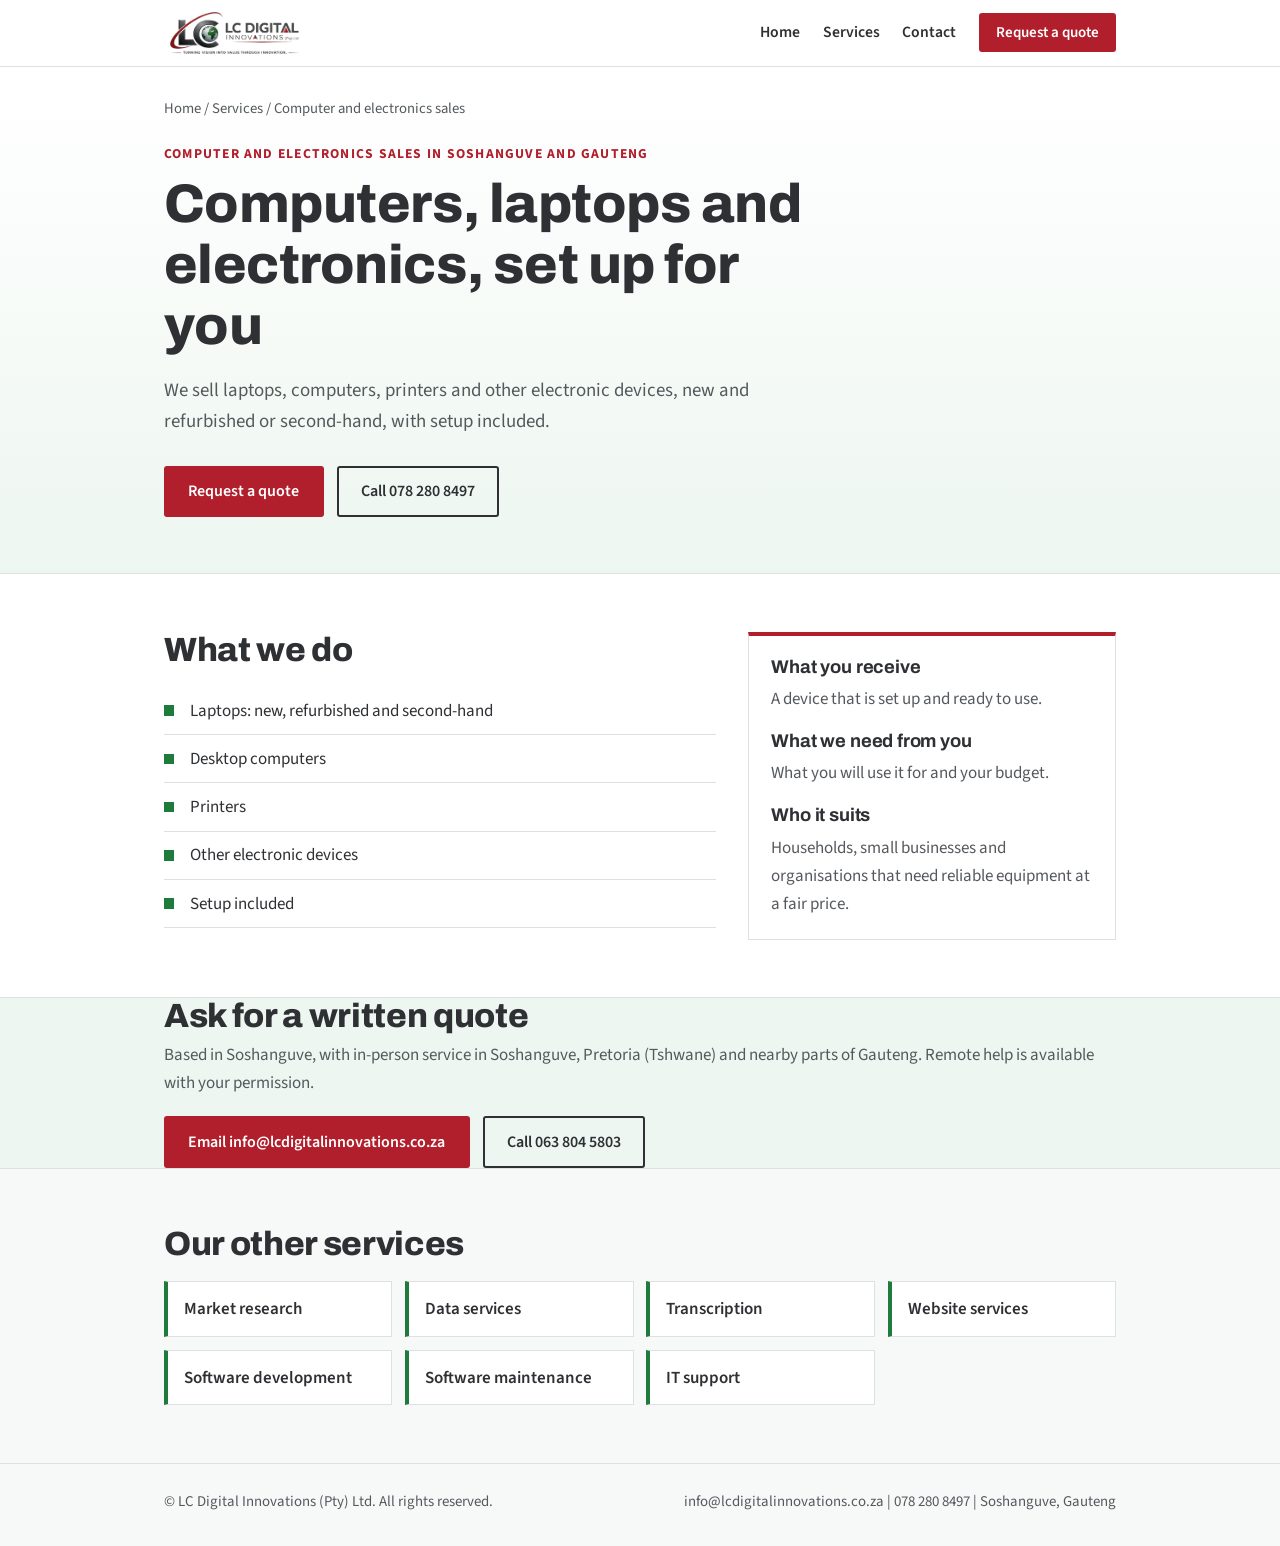
==== computer-sales.html @ eb157e33 "Add files via upload" ====
<!DOCTYPE html>
<html lang="en-ZA"><head><meta charset="utf-8"><meta name="viewport" content="width=device-width, initial-scale=1, viewport-fit=cover">
<title>Computer and electronics sales in Soshanguve, Gauteng | LC Digital Innovations</title>
<meta name="description" content="Computer and electronics sales by LC Digital Innovations: new, refurbished and second-hand laptops, desktop computers and printers, with setup included.">
<link rel="canonical" href="https://lcdigitalinnovations.co.za/computer-sales">
<meta property="og:type" content="website"><meta property="og:title" content="Computer and electronics sales | LC Digital Innovations"><meta property="og:description" content="Computer and electronics sales by LC Digital Innovations: new, refurbished and second-hand laptops, desktop computers and printers, with setup included."><meta property="og:url" content="https://lcdigitalinnovations.co.za/computer-sales"><meta property="og:image" content="https://lcdigitalinnovations.co.za/og.png">
<link rel="icon" href="data:image/svg+xml,%3Csvg xmlns='http://www.w3.org/2000/svg' viewBox='0 0 64 64'%3E%3Ccircle cx='32' cy='32' r='32' fill='%231e7b3c'/%3E%3Ctext x='32' y='41' font-family='Arial' font-weight='700' font-size='26' text-anchor='middle' fill='white'%3ELC%3C/text%3E%3C/svg%3E">
<link rel="preconnect" href="https://fonts.googleapis.com"><link href="https://fonts.googleapis.com/css2?family=Archivo:wght@500;700;800&family=Source+Sans+3:wght@400;600&display=swap" rel="stylesheet">
<link rel="stylesheet" href="/style.css">
<script type="application/ld+json">{"@context": "https://schema.org", "@type": "Service", "name": "Computer and electronics sales", "description": "Computer and electronics sales by LC Digital Innovations: new, refurbished and second-hand laptops, desktop computers and printers, with setup included.", "url": "https://lcdigitalinnovations.co.za/computer-sales", "provider": {"@type": "ProfessionalService", "name": "LC Digital Innovations (Pty) Ltd", "url": "https://lcdigitalinnovations.co.za/", "telephone": "+27782808497", "email": "info@lcdigitalinnovations.co.za", "address": {"@type": "PostalAddress", "streetAddress": "1858 Block L, Soshanguve - L", "addressLocality": "Soshanguve", "addressRegion": "Gauteng", "postalCode": "0152", "addressCountry": "ZA"}}, "areaServed": {"@type": "AdministrativeArea", "name": "Gauteng"}}</script></head>
<body>
<header><div class="wrap bar"><a class="logo" href="/" aria-label="LC Digital Innovations, home"><img src="/logo.png" alt="LC Digital Innovations (Pty) Ltd"></a>
<nav aria-label="Main"><a href="/">Home</a><a href="/#services">Services</a><a href="/#contact">Contact</a><a class="btn sm" href="mailto:info@lcdigitalinnovations.co.za?subject=Quote%20request%3A%20Computer%20and%20electronics%20sales">Request a quote</a></nav></div></header>
<main>
<div class="hero"><div class="wrap">
<p class="crumbs"><a href="/">Home</a> / <a href="/#services">Services</a> / Computer and electronics sales</p>
<p class="kick">Computer and electronics sales in Soshanguve and Gauteng</p>
<h1>Computers, laptops and electronics, set up for you</h1>
<p class="lead">We sell laptops, computers, printers and other electronic devices, new and refurbished or second-hand, with setup included.</p>
<div class="cta"><a class="btn" href="mailto:info@lcdigitalinnovations.co.za?subject=Quote%20request%3A%20Computer%20and%20electronics%20sales">Request a quote</a><a class="btn line" href="tel:+27782808497">Call 078 280 8497</a></div>
</div></div>
<section><div class="wrap cols">
<div><h2>What we do</h2><ul class="ticks"><li>Laptops: new, refurbished and second-hand</li><li>Desktop computers</li><li>Printers</li><li>Other electronic devices</li><li>Setup included</li></ul></div>
<aside class="side"><h3>What you receive</h3><p>A device that is set up and ready to use.</p><h3>What we need from you</h3><p>What you will use it for and your budget.</p><h3>Who it suits</h3><p>Households, small businesses and organisations that need reliable equipment at a fair price.</p></aside>
</div></section>
<div class="band"><div class="wrap"><div><h2 style="margin:0">Ask for a written quote</h2><p>Based in Soshanguve, with in-person service in Soshanguve, Pretoria (Tshwane) and nearby parts of Gauteng. Remote help is available with your permission.</p></div>
<div class="cta"><a class="btn" href="mailto:info@lcdigitalinnovations.co.za?subject=Quote%20request%3A%20Computer%20and%20electronics%20sales">Email info@lcdigitalinnovations.co.za</a><a class="btn line" href="tel:+27638045803">Call 063 804 5803</a></div></div></div>
<section class="alt"><div class="wrap"><h2>Our other services</h2><div class="grid"><a href="/market-research">Market research</a><a href="/data-services">Data services</a><a href="/transcription">Transcription</a><a href="/website-services">Website services</a><a href="/software-development">Software development</a><a href="/software-maintenance">Software maintenance</a><a href="/it-support">IT support</a></div></div></section>
</main>
<footer><div class="wrap"><p>© LC Digital Innovations (Pty) Ltd. All rights reserved.</p><p>info@lcdigitalinnovations.co.za | 078 280 8497 | Soshanguve, Gauteng</p></div></footer>
</body></html>
---- style.css ----
*,*::before,*::after{box-sizing:border-box}
:root{--paper:#fff;--mist:#f7f8f8;--ink:#2e3033;--muted:#55595d;--line:#dde1e2;--red:#b01f2b;--green:#1e7b3c;--tint:#edf6f0;--head:"Archivo","Arial Narrow",Arial,sans-serif;--body:"Source Sans 3",system-ui,-apple-system,"Segoe UI",Arial,sans-serif;color-scheme:light;padding-top:env(safe-area-inset-top,0px);padding-bottom:env(safe-area-inset-bottom,0px)}
html{scroll-behavior:smooth}
body{margin:0;background:var(--paper);color:var(--ink);font:400 1.0625rem/1.65 var(--body)}
.wrap{max-width:62rem;margin:0 auto;padding:0 1.25rem}
a{color:inherit}
:focus-visible{outline:3px solid var(--green);outline-offset:3px}
h1,h2,h3{font-family:var(--head);margin:0;line-height:1.12;letter-spacing:-.01em}
header{background:var(--paper);border-bottom:1px solid var(--line);position:sticky;top:0;z-index:5}
.bar{display:flex;align-items:center;justify-content:space-between;gap:1rem;padding-top:.6rem;padding-bottom:.6rem}
.logo{display:block;line-height:0;background:#fff;border-radius:4px;padding:.15rem .4rem}
.logo img{height:2.6rem;width:auto}
nav{display:flex;align-items:center;gap:1.4rem;font-weight:600;font-size:.98rem}
nav a{text-decoration:none}nav a:not(.btn):hover{color:var(--red)}
@media(max-width:44rem){nav a:not(.btn){display:none}}
.btn{display:inline-block;font:600 1rem var(--body);text-decoration:none;background:var(--red);color:#fff;padding:.8rem 1.4rem;border:2px solid var(--red);border-radius:3px}
.btn:hover{filter:brightness(1.1)}.btn.sm{padding:.45rem .95rem;font-size:.94rem}
.btn.line{background:transparent;color:var(--ink);border-color:var(--ink)}
.crumbs{font-size:.92rem;color:var(--muted);padding:1rem 0 0}.crumbs a{text-decoration:none}.crumbs a:hover{text-decoration:underline}
.hero{background:linear-gradient(180deg,#fff,var(--tint));border-bottom:1px solid var(--line);padding-bottom:clamp(2rem,6vw,3.5rem)}
.kick{font:700 .85rem/1.4 var(--body);letter-spacing:.09em;text-transform:uppercase;color:var(--red);margin:1.4rem 0 .7rem}
h1{font-size:clamp(2.1rem,6vw,3.4rem);font-weight:800;max-width:40rem}
.lead{font-size:1.18rem;color:var(--muted);max-width:38rem;margin:1.1rem 0 1.8rem}
.cta{display:flex;flex-wrap:wrap;gap:.8rem}
section{padding:clamp(2.2rem,6vw,3.6rem) 0}.alt{background:var(--mist)}
h2{font-size:clamp(1.5rem,4vw,2.1rem);font-weight:800;margin-bottom:1.1rem}
.cols{display:grid;gap:2rem;grid-template-columns:1fr}
@media(min-width:48rem){.cols{grid-template-columns:1.5fr 1fr}}
ul.ticks{list-style:none;margin:0;padding:0}
ul.ticks li{padding:.6rem 0 .6rem 1.6rem;border-bottom:1px solid var(--line);position:relative}
ul.ticks li::before{content:"";position:absolute;left:0;top:1.15rem;width:.65rem;height:.65rem;background:var(--green)}
.side{background:var(--paper);border:1px solid var(--line);border-top:4px solid var(--red);padding:1.3rem 1.4rem;align-self:start}
.side h3{font-size:1.15rem;margin-bottom:.5rem}.side p{margin:0 0 1.1rem;color:var(--muted)}.side p:last-child{margin-bottom:0}
.band{background:var(--tint);border-top:1px solid var(--line);border-bottom:1px solid var(--line)}
.band .wrap{display:flex;flex-wrap:wrap;gap:1.2rem 2rem;align-items:center;justify-content:space-between}
.band p{margin:.3rem 0 0;color:var(--muted)}
.grid{display:grid;gap:.8rem;grid-template-columns:1fr}
@media(min-width:40rem){.grid{grid-template-columns:repeat(2,1fr)}}
@media(min-width:60rem){.grid{grid-template-columns:repeat(4,1fr)}}
.grid a{display:block;background:var(--paper);border:1px solid var(--line);border-left:4px solid var(--green);padding:.8rem 1rem;font-weight:600;text-decoration:none}
.grid a:hover{border-left-color:var(--red)}
footer{background:var(--mist);border-top:1px solid var(--line);padding:1.6rem 0 2rem;font-size:.93rem;color:var(--muted)}
footer .wrap{display:flex;flex-wrap:wrap;justify-content:space-between;gap:.6rem 2rem}footer p{margin:0}
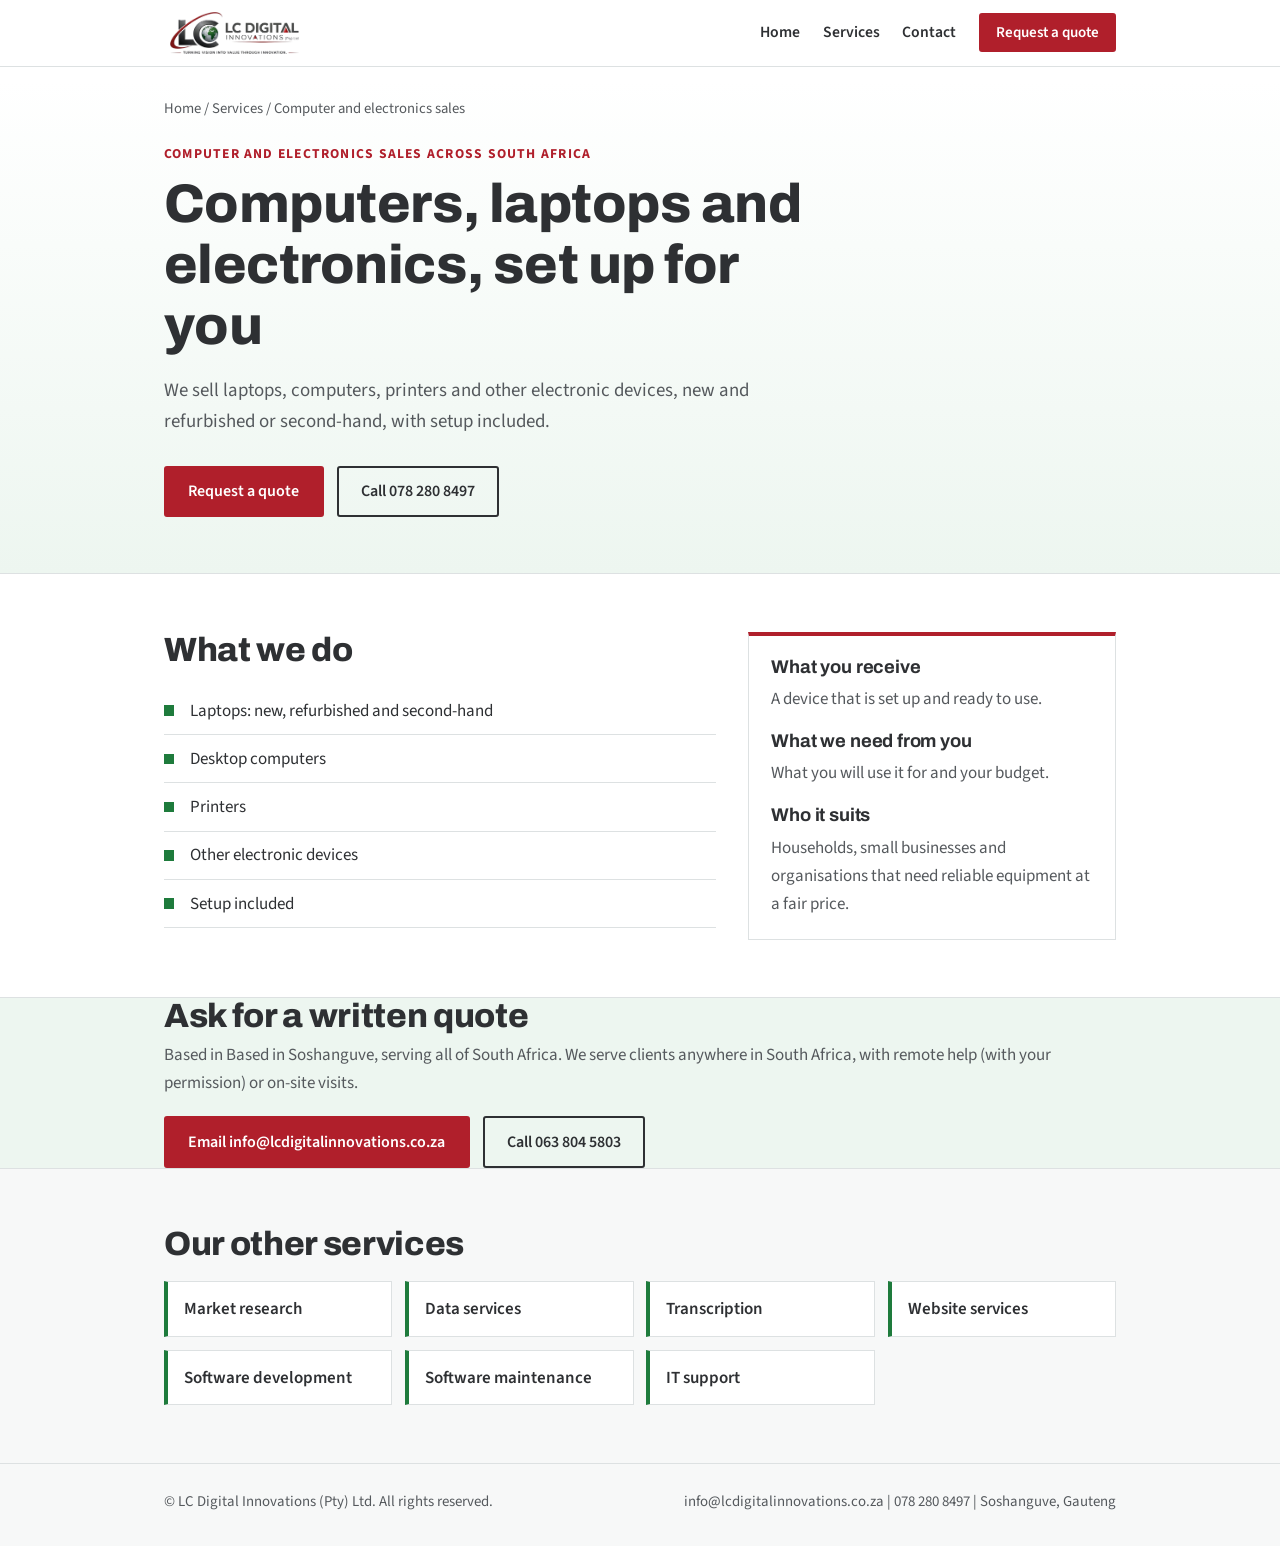
==== commit 0fd1c9fd: "Update title and service description for SEO" ====
--- a/computer-sales.html
+++ b/computer-sales.html
@@ -1,20 +1,20 @@
 <!DOCTYPE html>
 <html lang="en-ZA"><head><meta charset="utf-8"><meta name="viewport" content="width=device-width, initial-scale=1, viewport-fit=cover">
-<title>Computer and electronics sales in Soshanguve, Gauteng | LC Digital Innovations</title>
+<title>Computer and electronics sales across South Africa | LC Digital Innovations</title>
 <meta name="description" content="Computer and electronics sales by LC Digital Innovations: new, refurbished and second-hand laptops, desktop computers and printers, with setup included.">
 <link rel="canonical" href="https://lcdigitalinnovations.co.za/computer-sales">
 <meta property="og:type" content="website"><meta property="og:title" content="Computer and electronics sales | LC Digital Innovations"><meta property="og:description" content="Computer and electronics sales by LC Digital Innovations: new, refurbished and second-hand laptops, desktop computers and printers, with setup included."><meta property="og:url" content="https://lcdigitalinnovations.co.za/computer-sales"><meta property="og:image" content="https://lcdigitalinnovations.co.za/og.png">
 <link rel="icon" href="data:image/svg+xml,%3Csvg xmlns='http://www.w3.org/2000/svg' viewBox='0 0 64 64'%3E%3Ccircle cx='32' cy='32' r='32' fill='%231e7b3c'/%3E%3Ctext x='32' y='41' font-family='Arial' font-weight='700' font-size='26' text-anchor='middle' fill='white'%3ELC%3C/text%3E%3C/svg%3E">
 <link rel="preconnect" href="https://fonts.googleapis.com"><link href="https://fonts.googleapis.com/css2?family=Archivo:wght@500;700;800&family=Source+Sans+3:wght@400;600&display=swap" rel="stylesheet">
 <link rel="stylesheet" href="/style.css">
-<script type="application/ld+json">{"@context": "https://schema.org", "@type": "Service", "name": "Computer and electronics sales", "description": "Computer and electronics sales by LC Digital Innovations: new, refurbished and second-hand laptops, desktop computers and printers, with setup included.", "url": "https://lcdigitalinnovations.co.za/computer-sales", "provider": {"@type": "ProfessionalService", "name": "LC Digital Innovations (Pty) Ltd", "url": "https://lcdigitalinnovations.co.za/", "telephone": "+27782808497", "email": "info@lcdigitalinnovations.co.za", "address": {"@type": "PostalAddress", "streetAddress": "1858 Block L, Soshanguve - L", "addressLocality": "Soshanguve", "addressRegion": "Gauteng", "postalCode": "0152", "addressCountry": "ZA"}}, "areaServed": {"@type": "AdministrativeArea", "name": "Gauteng"}}</script></head>
+<script type="application/ld+json">{"@context": "https://schema.org", "@type": "Service", "name": "Computer and electronics sales", "description": "Computer and electronics sales by LC Digital Innovations: new, refurbished and second-hand laptops, desktop computers and printers, with setup included.", "url": "https://lcdigitalinnovations.co.za/computer-sales", "provider": {"@type": "ProfessionalService", "name": "LC Digital Innovations (Pty) Ltd", "url": "https://lcdigitalinnovations.co.za/", "telephone": "+27782808497", "email": "info@lcdigitalinnovations.co.za", "sameAs": ["https://www.facebook.com/profile.php?id=61596561103039"], "address": {"@type": "PostalAddress", "streetAddress": "1858 Block L, Soshanguve - L", "addressLocality": "Soshanguve", "addressRegion": "Gauteng", "postalCode": "0152", "addressCountry": "ZA"}}, "areaServed": {"@type": "Country", "name": "South Africa"}}</script></head>
 <body>
 <header><div class="wrap bar"><a class="logo" href="/" aria-label="LC Digital Innovations, home"><img src="/logo.png" alt="LC Digital Innovations (Pty) Ltd"></a>
 <nav aria-label="Main"><a href="/">Home</a><a href="/#services">Services</a><a href="/#contact">Contact</a><a class="btn sm" href="mailto:info@lcdigitalinnovations.co.za?subject=Quote%20request%3A%20Computer%20and%20electronics%20sales">Request a quote</a></nav></div></header>
 <main>
 <div class="hero"><div class="wrap">
 <p class="crumbs"><a href="/">Home</a> / <a href="/#services">Services</a> / Computer and electronics sales</p>
-<p class="kick">Computer and electronics sales in Soshanguve and Gauteng</p>
+<p class="kick">Computer and electronics sales across South Africa</p>
 <h1>Computers, laptops and electronics, set up for you</h1>
 <p class="lead">We sell laptops, computers, printers and other electronic devices, new and refurbished or second-hand, with setup included.</p>
 <div class="cta"><a class="btn" href="mailto:info@lcdigitalinnovations.co.za?subject=Quote%20request%3A%20Computer%20and%20electronics%20sales">Request a quote</a><a class="btn line" href="tel:+27782808497">Call 078 280 8497</a></div>
@@ -23,9 +23,9 @@
 <div><h2>What we do</h2><ul class="ticks"><li>Laptops: new, refurbished and second-hand</li><li>Desktop computers</li><li>Printers</li><li>Other electronic devices</li><li>Setup included</li></ul></div>
 <aside class="side"><h3>What you receive</h3><p>A device that is set up and ready to use.</p><h3>What we need from you</h3><p>What you will use it for and your budget.</p><h3>Who it suits</h3><p>Households, small businesses and organisations that need reliable equipment at a fair price.</p></aside>
 </div></section>
-<div class="band"><div class="wrap"><div><h2 style="margin:0">Ask for a written quote</h2><p>Based in Soshanguve, with in-person service in Soshanguve, Pretoria (Tshwane) and nearby parts of Gauteng. Remote help is available with your permission.</p></div>
+<div class="band"><div class="wrap"><div><h2 style="margin:0">Ask for a written quote</h2><p>Based in Based in Soshanguve, serving all of South Africa. We serve clients anywhere in South Africa, with remote help (with your permission) or on-site visits.</p></div>
 <div class="cta"><a class="btn" href="mailto:info@lcdigitalinnovations.co.za?subject=Quote%20request%3A%20Computer%20and%20electronics%20sales">Email info@lcdigitalinnovations.co.za</a><a class="btn line" href="tel:+27638045803">Call 063 804 5803</a></div></div></div>
 <section class="alt"><div class="wrap"><h2>Our other services</h2><div class="grid"><a href="/market-research">Market research</a><a href="/data-services">Data services</a><a href="/transcription">Transcription</a><a href="/website-services">Website services</a><a href="/software-development">Software development</a><a href="/software-maintenance">Software maintenance</a><a href="/it-support">IT support</a></div></div></section>
 </main>
 <footer><div class="wrap"><p>© LC Digital Innovations (Pty) Ltd. All rights reserved.</p><p>info@lcdigitalinnovations.co.za | 078 280 8497 | Soshanguve, Gauteng</p></div></footer>
-</body></html>+</body></html>
